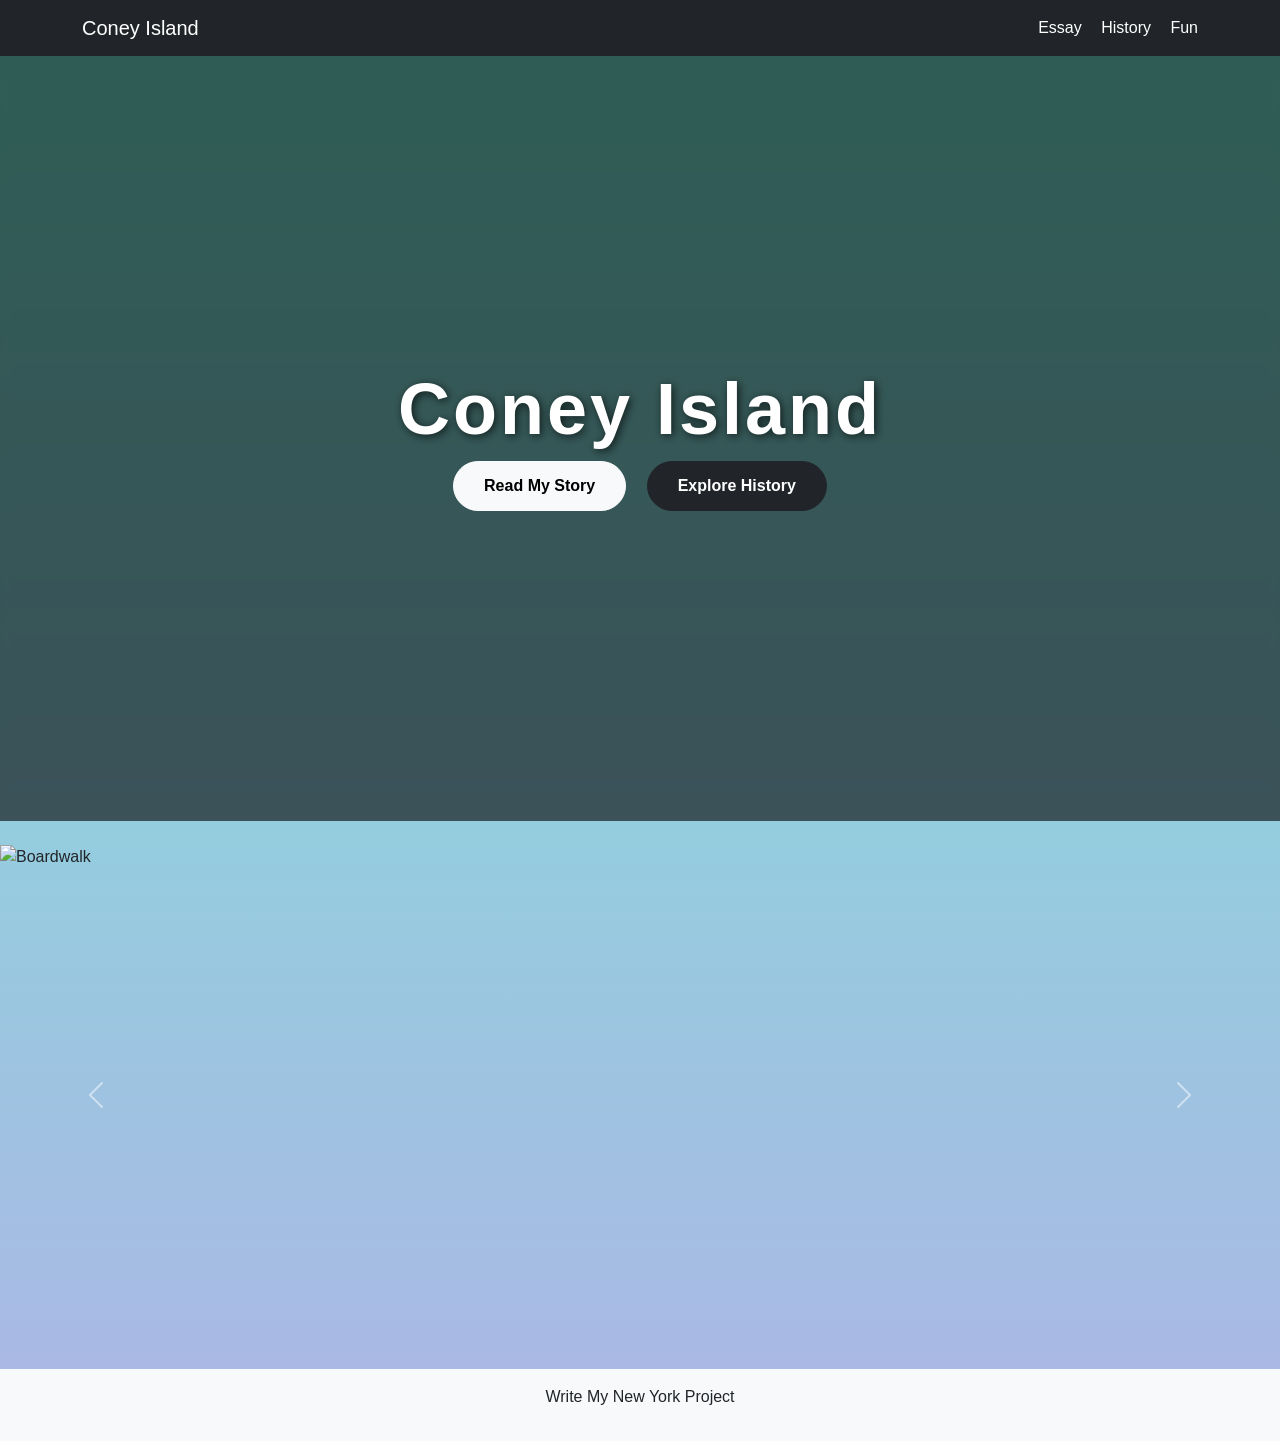
==== index.html @ e6fb4431 "Add files via upload" ====
<!DOCTYPE html>

<html lang="en">

    <head>
        <meta name="viewport" content="width=device-width,initial-scale=1">

        <link href="https://cdn.jsdelivr.net/npm/bootstrap@5.2.3/dist/css/bootstrap.min.css" rel="stylesheet">
        <script src="https://cdn.jsdelivr.net/npm/bootstrap@5.2.3/dist/js/bootstrap.bundle.min.js"></script>
        <link href="styles.css" rel="stylesheet">

        <style>
            body {
                background: linear-gradient(to bottom, #74ebd5, #ACB6E5);
                min-height: 100vh;
            }

            .hero {
                height: 85vh;
                background: rgba(0, 0, 0, 0.6);
                backdrop-filter: blur(4px);
            }

            .hero h1 {
                font-weight: 800;
                letter-spacing: 3px;
                text-shadow: 2px 2px 10px rgba(0, 0, 0, 0.7);
            }

            .hero p {
                font-size: 1.3rem;
                margin-bottom: 30px;
            }

            .btn-custom {
                border-radius: 50px;
                padding: 12px 30px;
                font-weight: 600;
                transition: 0.3s ease;
            }

            .btn-custom:hover {
                transform: scale(1.08);
            }

            .carousel img {
                height: 500px;
                object-fit: cover;
            }

            footer {
                font-weight: 500;
            }
        </style>

        <title>Coney Island</title>
    </head>

    <body>

        <nav class="navbar navbar-expand-1g navbar-dark bg-dark">
            <div class="container">
                <a class="navbar-brand" href="index.html">Coney Island</a>
                <div>
                    <a class="nav-link d-inline text-white" href="essay.html">Essay</a>
                    <a class="nav-link d-inline text-white" href="history.html">History</a>
                    <a class="nav-link d-inline text-white" href="fun.html">Fun</a>
                </div>
            </div>
        </nav>

        <header class="hero text-center text-white d-flex align-items-center">
            <div class="container">
                <h1 class="display-2">Coney Island</h1>


                <a href="essay.html" class="btn btn-light btn-1g btn-custom me-3">Read My Story</a>
                <a href="history.html" class="btn btn-dark btn-1g btn-custom">Explore History</a>
            </div>
        </header>

        <div id="coneyCarousel" class="carousel slide mt-4" data-bs-ride="carousel">
            <div class="carousel-inner">

                <div class="carousel-item active">
                    <img src="https://www.nyctourism.com/_next/image/?url=https%3A%2F%2Fimages.ctfassets.net%2F1aemqu6a6t65%2F4bV6HSFbVMv7fk7hYLPTQF%2Ff4e92af77d820eed565eb4317e166395%2FBoardwalk-Coney-Island-Brooklyn-NYC-Photo-Brittany-Petronella.jpg%3Fh%3D1280%26w%3D1920%26fit%3Dfill%26f%3Dcenter%26q%3D75%26fm%3Dwebp&w=1920&q=75" class="d-block w-100" alt="Boardwalk">
                </div>

                <div class="carousel-item">
                    <img src="https://p2.piqsels.com/preview/102/697/253/funfair-ride-roller-coaster-dark.jpg" class="d-block w-100" alt="Cyclone">
                </div>

                <div class="carousel-item">
                    <img src="https://c4.wallpaperflare.com/wallpaper/741/554/334/united-states-coney-island-grafitti-hd-wallpaper-preview.jpg" class="d-block w-100" alt="Wonder Wheel">
                </div>

            </div>

            <button class="carousel-control-prev" type="button" data-bs-target="#coneyCarousel" data-bs-slide="prev">
                <span class="carousel-control-prev-icon"></span>
            </button>

            <button class="carousel-control-next" type="button" data-bs-target="#coneyCarousel" data-bs-slide="next">
                <span class="carousel-control-next-icon"></span>
            </button>
        </div>

        <footer class="text-center p-3 bg-light mt-4">
            <p>Write My New York Project</p>
        </footer>

    </body>

</html>
---- styles.css ----
body {
    font-family: 'Trebuchet MS', sans-serif;
    background-color:#f8f9fa;
    margin: 0;
}

.hero {
    height: 85vh;
    background:linear-gradient(135deg, #ff4d6d, #ffbe0b, #3a86ff);
    background-size: 200% 200%;
    animation: gradientMove 8s ease infinite;
}

@keyframe gradientMove {
    0% { background-position: 0% 50%; }
    50% { background-position: 100% 50%; }
    100% { background-position: 0% 50%; }
}

.essay-box {
    background-color: white;
    padding: 40px;
    border-radius: 20px;
    line-height: 1.8;
    max-width: 850px;
    margin: 0 auto;
    box-shadow: 0 10px 25px rgba(0,0,0,0.15);
}

.btn {
    border-radius: 30px;
    padding: 10px 25px;
    font-weight: bold;
    transition: 0.3s ease;
}

.btn:hover {
    transform: scale (1.08);
    box-shadow: 0 6px 15px rgba(0,0,0,0.3);
}

.nav-link {
    margin-left: 15px;
    font-weight: 500;
}

.card {
    border-radius: 15px;
    box-shadow: 0 5px 15px rgba (0,0,0,0.1);
}
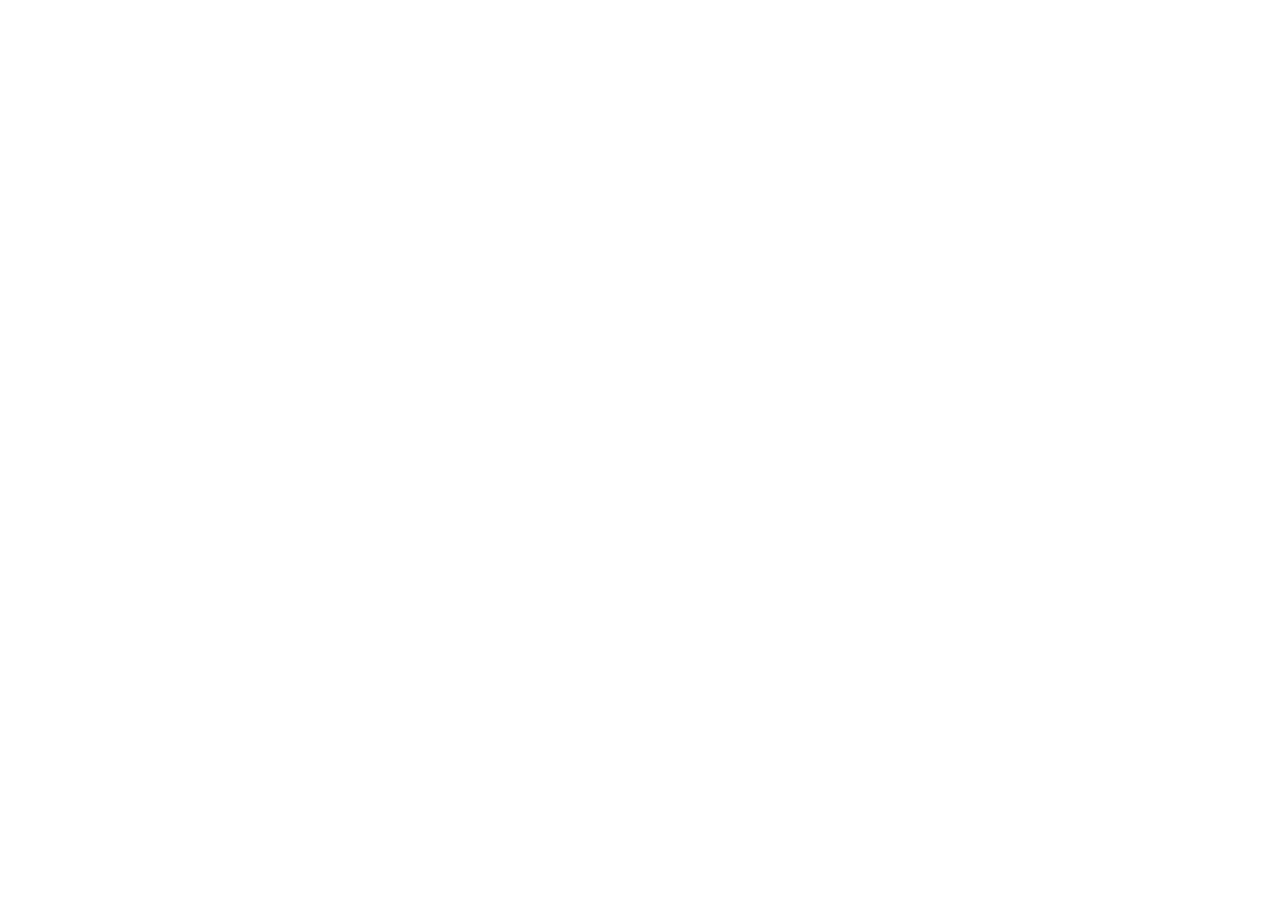
==== commit 7053395d: "Add files via upload" ====
--- a/index.html
+++ b/index.html
@@ -1,114 +1,26 @@
 <!DOCTYPE html>
-
-<html lang="en">
-
-    <head>
-        <meta name="viewport" content="width=device-width,initial-scale=1">
-
-        <link href="https://cdn.jsdelivr.net/npm/bootstrap@5.2.3/dist/css/bootstrap.min.css" rel="stylesheet">
-        <script src="https://cdn.jsdelivr.net/npm/bootstrap@5.2.3/dist/js/bootstrap.bundle.min.js"></script>
-        <link href="styles.css" rel="stylesheet">
-
-        <style>
-            body {
-                background: linear-gradient(to bottom, #74ebd5, #ACB6E5);
-                min-height: 100vh;
-            }
-
-            .hero {
-                height: 85vh;
-                background: rgba(0, 0, 0, 0.6);
-                backdrop-filter: blur(4px);
-            }
-
-            .hero h1 {
-                font-weight: 800;
-                letter-spacing: 3px;
-                text-shadow: 2px 2px 10px rgba(0, 0, 0, 0.7);
-            }
-
-            .hero p {
-                font-size: 1.3rem;
-                margin-bottom: 30px;
-            }
-
-            .btn-custom {
-                border-radius: 50px;
-                padding: 12px 30px;
-                font-weight: 600;
-                transition: 0.3s ease;
-            }
-
-            .btn-custom:hover {
-                transform: scale(1.08);
-            }
-
-            .carousel img {
-                height: 500px;
-                object-fit: cover;
-            }
-
-            footer {
-                font-weight: 500;
-            }
-        </style>
-
-        <title>Coney Island</title>
-    </head>
-
-    <body>
-
-        <nav class="navbar navbar-expand-1g navbar-dark bg-dark">
-            <div class="container">
-                <a class="navbar-brand" href="index.html">Coney Island</a>
-                <div>
-                    <a class="nav-link d-inline text-white" href="essay.html">Essay</a>
-                    <a class="nav-link d-inline text-white" href="history.html">History</a>
-                    <a class="nav-link d-inline text-white" href="fun.html">Fun</a>
-                </div>
-            </div>
-        </nav>
-
-        <header class="hero text-center text-white d-flex align-items-center">
-            <div class="container">
-                <h1 class="display-2">Coney Island</h1>
-
-
-                <a href="essay.html" class="btn btn-light btn-1g btn-custom me-3">Read My Story</a>
-                <a href="history.html" class="btn btn-dark btn-1g btn-custom">Explore History</a>
-            </div>
-        </header>
-
-        <div id="coneyCarousel" class="carousel slide mt-4" data-bs-ride="carousel">
-            <div class="carousel-inner">
-
-                <div class="carousel-item active">
-                    <img src="https://www.nyctourism.com/_next/image/?url=https%3A%2F%2Fimages.ctfassets.net%2F1aemqu6a6t65%2F4bV6HSFbVMv7fk7hYLPTQF%2Ff4e92af77d820eed565eb4317e166395%2FBoardwalk-Coney-Island-Brooklyn-NYC-Photo-Brittany-Petronella.jpg%3Fh%3D1280%26w%3D1920%26fit%3Dfill%26f%3Dcenter%26q%3D75%26fm%3Dwebp&w=1920&q=75" class="d-block w-100" alt="Boardwalk">
-                </div>
-
-                <div class="carousel-item">
-                    <img src="https://p2.piqsels.com/preview/102/697/253/funfair-ride-roller-coaster-dark.jpg" class="d-block w-100" alt="Cyclone">
-                </div>
-
-                <div class="carousel-item">
-                    <img src="https://c4.wallpaperflare.com/wallpaper/741/554/334/united-states-coney-island-grafitti-hd-wallpaper-preview.jpg" class="d-block w-100" alt="Wonder Wheel">
-                </div>
-
-            </div>
-
-            <button class="carousel-control-prev" type="button" data-bs-target="#coneyCarousel" data-bs-slide="prev">
-                <span class="carousel-control-prev-icon"></span>
-            </button>
-
-            <button class="carousel-control-next" type="button" data-bs-target="#coneyCarousel" data-bs-slide="next">
-                <span class="carousel-control-next-icon"></span>
-            </button>
-        </div>
-
-        <footer class="text-center p-3 bg-light mt-4">
-            <p>Write My New York Project</p>
-        </footer>
-
-    </body>
-
+<html>
+  <head>
+    <meta charset="utf-8">
+    <meta name="viewport" width=device-width, initial-scale=1.0, maximum-scale=1.0, user-scalable=0>
+    <title>Breakout</title>
+    <script src="https://cdnjs.cloudflare.com/ajax/libs/p5.js/1.4.0/p5.js"></script>
+    <script src="https://cdnjs.cloudflare.com/ajax/libs/p5.js/1.4.0/addons/p5.sound.js"></script>
+    <style>
+      body {
+        margin: 0
+      }
+    </style>
+</head>
+<body>
+  <script src="particle-emitters/emitter.js"></script>
+  <script src="particle-emitters/particle.js"></script>
+  <script src="src/levelMaker.js"></script>
+  <script src="src/util.js"></script>
+  <script src="src/brick.js"></script>
+  <script src="src/ball.js"></script>
+  <script src="src/paddle.js"></script>
+  <script src="userInput.js"></script>
+  <script src="sketch.js"></script>
+</body>
 </html>
